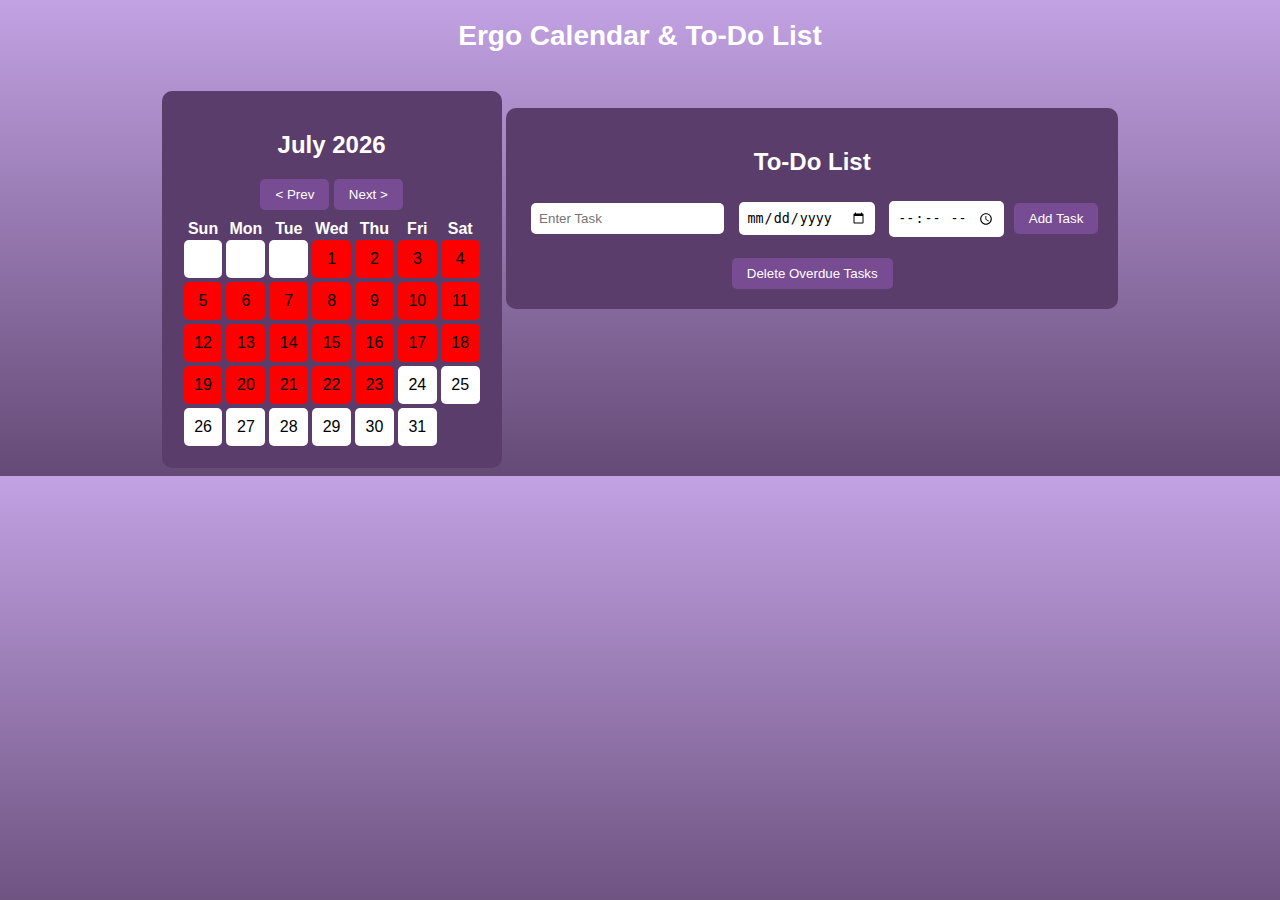
==== index.html @ 4914c579 "index.html" ====
<!DOCTYPE html>
<html lang="en">
<head>
    <meta charset="UTF-8">
    <meta name="viewport" content="width=device-width, initial-scale=1.0">
    <title>Ergo Calendar & To-Do List</title>
    <link rel="stylesheet" href="ASTYLES-styles.css">
    <script defer src="script.js"></script>
</head>
<body>
    <h1>Ergo Calendar & To-Do List</h1>
   
    <div class="calendar-container">
        <h2 id="monthYear"></h2>
        <div class="nav-buttons">
            <button id="prevMonth">&lt; Prev</button>
            <button id="nextMonth">Next &gt;</button>
        </div>
        <div class="calendar">
            <div class="weekdays">
                <span>Sun</span><span>Mon</span><span>Tue</span><span>Wed</span>
                <span>Thu</span><span>Fri</span><span>Sat</span>
            </div>
            <div id="dates" class="dates"></div>
        </div>
    </div>

    <div class="todo-container">
        <h2>To-Do List</h2>
        <input type="text" id="taskInput" placeholder="Enter Task">
        <input type="date" id="taskDate">
        <input type="time" id="taskTime">
        <button id="addTask">Add Task</button>
        <ul id="taskList"></ul>
        <button id="deleteOverdue">Delete Overdue Tasks</button>
    </div>
</body>
</html>
---- ASTYLES-styles.css ----
body {
    font-family: Arial, sans-serif;
    text-align: center;
    background: linear-gradient(to bottom, #c2a2e3, #654a76);
    color: #fff;
}

h1 {
    margin-top: 20px;
    font-size: 28px;
}

.calendar-container, .todo-container {
    background: #5a3d6a;
    padding: 20px;
    border-radius: 10px;
    display: inline-block;
    margin-top: 20px;
}

.calendar {
    width: 300px;
}

.weekdays, .dates {
    display: grid;
    grid-template-columns: repeat(7, 1fr);
}

.weekdays span {
    font-weight: bold;
}

.dates div {
    padding: 10px;
    margin: 2px;
    background: white;
    color: black;
    border-radius: 5px;
    cursor: pointer;
    transition: 0.3s;
}

.dates div.has-task {
    background: green;
    color: white;
}

.dates div.overdue {
    background: red;
}

.nav-buttons {
    margin-bottom: 10px;
}

button {
    background: #774c93;
    border: none;
    color: white;
    padding: 8px 15px;
    cursor: pointer;
    border-radius: 5px;
}

.todo-container {
    margin-top: 20px;
    padding: 20px;
}

input {
    padding: 8px;
    margin: 5px;
    border: none;
    border-radius: 5px;
}

ul {
    list-style: none;
    padding: 0;
}

li {
    background: white;
    color: black;
    padding: 10px;
    margin-top: 5px;
    border-radius: 5px;
}

.complete, .delete {
    cursor: pointer;
    margin-left: 10px;
    padding: 5px;
    border: none;
    font-size: 16px;
    background: transparent;
}

.complete {
    color: green;
}

.delete {
    color: red;
}
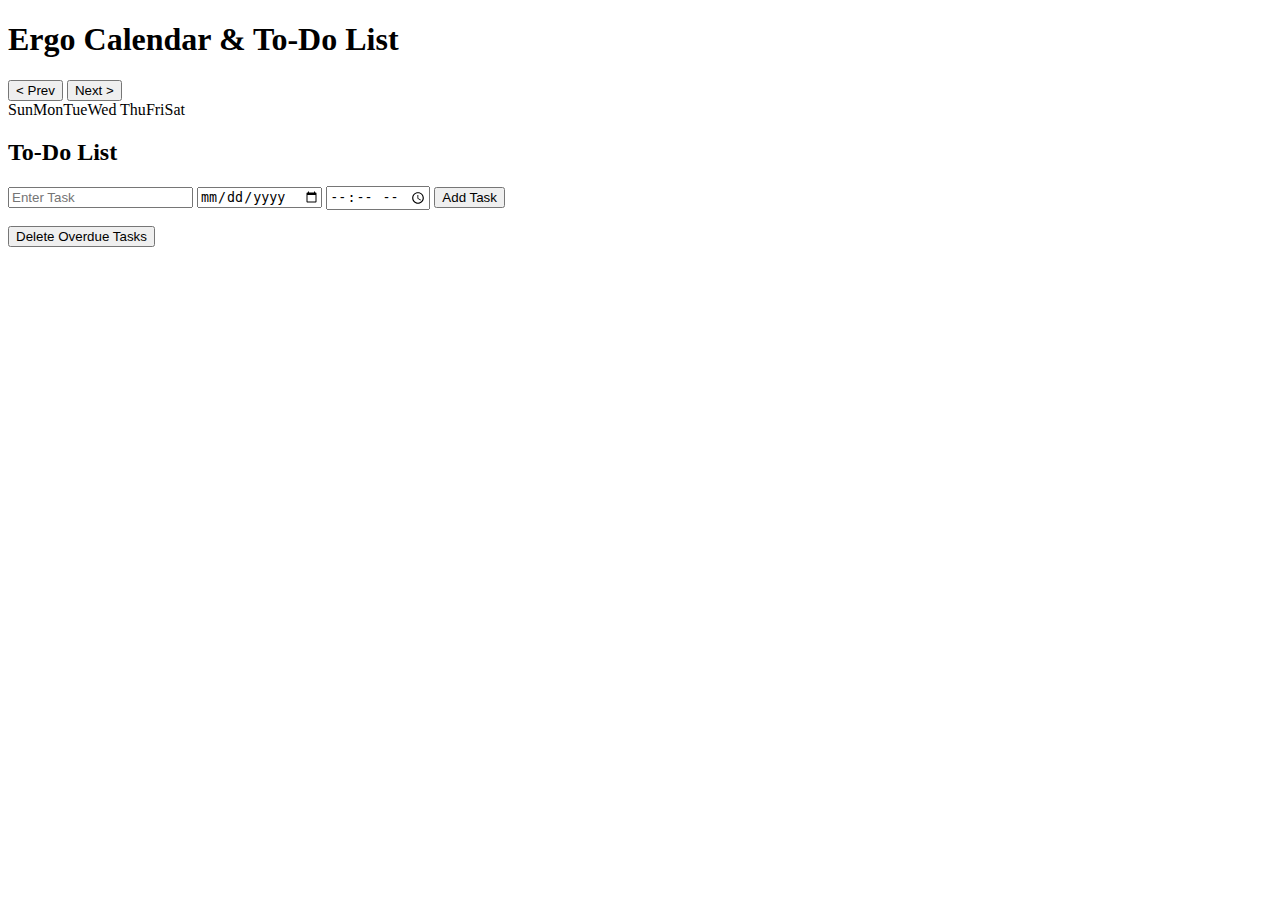
==== commit 62caed20: "Update index.html" ====
--- a/index.html
+++ b/index.html
@@ -4,8 +4,8 @@
     <meta charset="UTF-8">
     <meta name="viewport" content="width=device-width, initial-scale=1.0">
     <title>Ergo Calendar & To-Do List</title>
-    <link rel="stylesheet" href="ASTYLES-styles.css">
-    <script defer src="script.js"></script>
+    <link rel="stylesheet" href="ASTYLES-STYLES-styles.css">
+    <script defer src="ASCRIPT-script.js"></script>
 </head>
 <body>
     <h1>Ergo Calendar & To-Do List</h1>
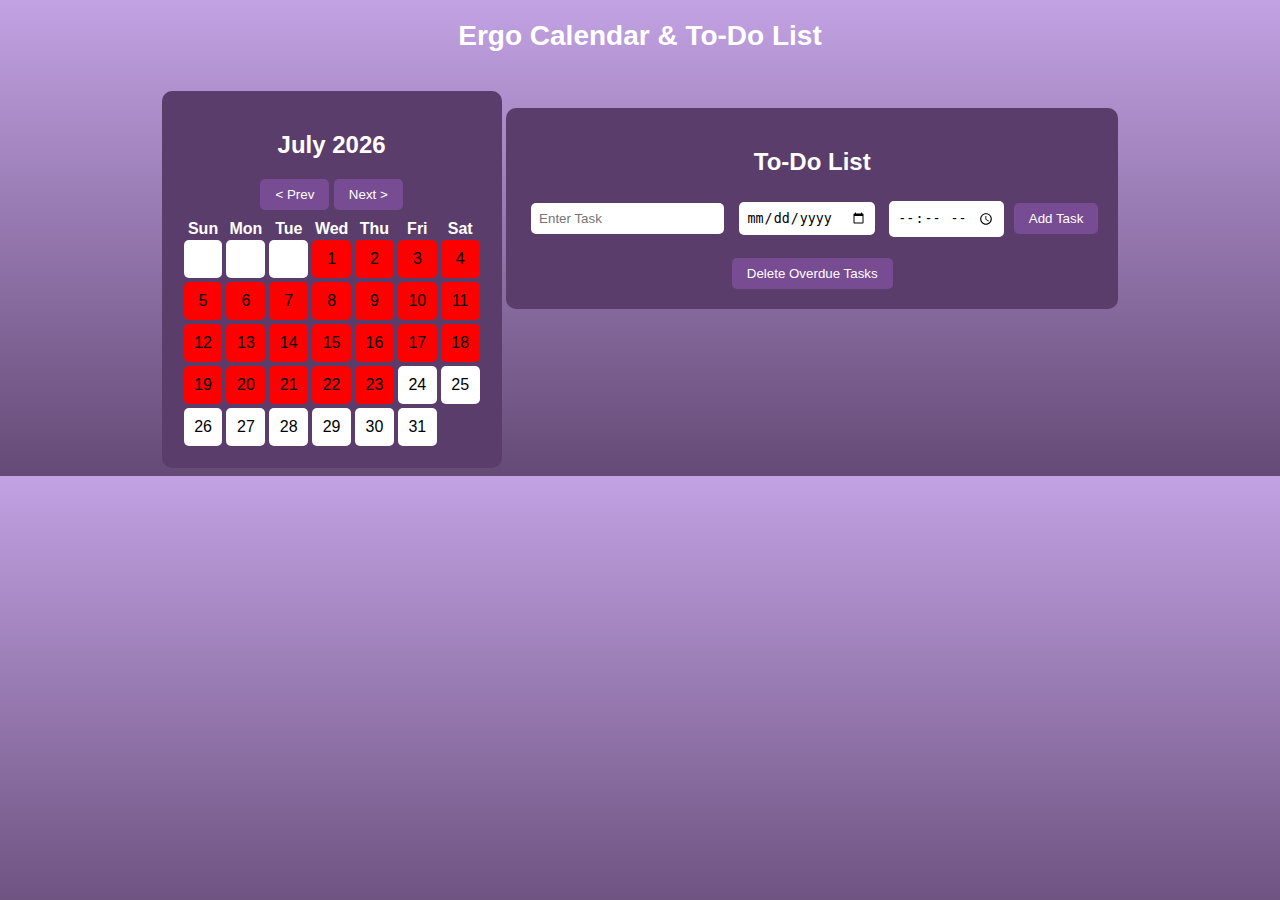
==== commit a339afb7: "update index" ====
--- a/index.html
+++ b/index.html
@@ -4,7 +4,7 @@
     <meta charset="UTF-8">
     <meta name="viewport" content="width=device-width, initial-scale=1.0">
     <title>Ergo Calendar & To-Do List</title>
-    <link rel="stylesheet" href="ASTYLES-STYLES-styles.css">
+    <link rel="stylesheet" href="ASTYLES-styles.css">
     <script defer src="ASCRIPT-script.js"></script>
 </head>
 <body>
--- a/ASTYLES-styles.css
+++ b/ASTYLES-styles.css
@@ -0,0 +1,106 @@
+body {
+    font-family: Arial, sans-serif;
+    text-align: center;
+    background: linear-gradient(to bottom, #c2a2e3, #654a76);
+    color: #fff;
+}
+
+h1 {
+    margin-top: 20px;
+    font-size: 28px;
+}
+
+.calendar-container, .todo-container {
+    background: #5a3d6a;
+    padding: 20px;
+    border-radius: 10px;
+    display: inline-block;
+    margin-top: 20px;
+}
+
+.calendar {
+    width: 300px;
+}
+
+.weekdays, .dates {
+    display: grid;
+    grid-template-columns: repeat(7, 1fr);
+}
+
+.weekdays span {
+    font-weight: bold;
+}
+
+.dates div {
+    padding: 10px;
+    margin: 2px;
+    background: white;
+    color: black;
+    border-radius: 5px;
+    cursor: pointer;
+    transition: 0.3s;
+}
+
+.dates div.has-task {
+    background: green;
+    color: white;
+}
+
+.dates div.overdue {
+    background: red;
+}
+
+.nav-buttons {
+    margin-bottom: 10px;
+}
+
+button {
+    background: #774c93;
+    border: none;
+    color: white;
+    padding: 8px 15px;
+    cursor: pointer;
+    border-radius: 5px;
+}
+
+.todo-container {
+    margin-top: 20px;
+    padding: 20px;
+}
+
+input {
+    padding: 8px;
+    margin: 5px;
+    border: none;
+    border-radius: 5px;
+}
+
+ul {
+    list-style: none;
+    padding: 0;
+}
+
+li {
+    background: white;
+    color: black;
+    padding: 10px;
+    margin-top: 5px;
+    border-radius: 5px;
+}
+
+.complete, .delete {
+    cursor: pointer;
+    margin-left: 10px;
+    padding: 5px;
+    border: none;
+    font-size: 16px;
+    background: transparent;
+}
+
+.complete {
+    color: green;
+}
+
+.delete {
+    color: red;
+}
